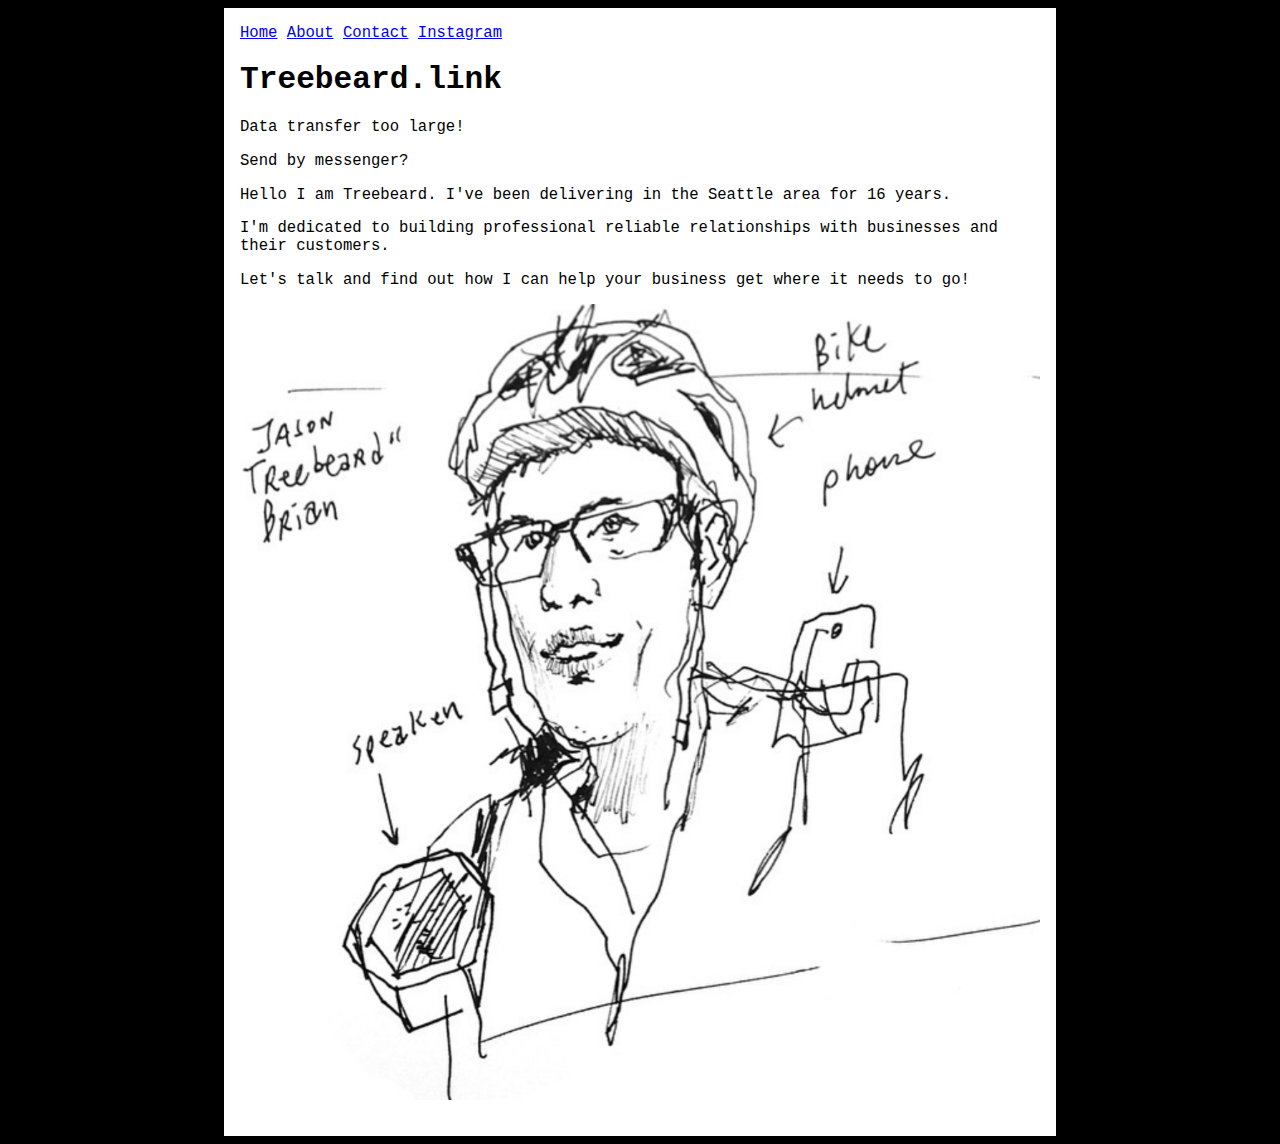
==== about.html @ 69d5822b "init" ====
<!DOCTYPE html>
<html lang="en">
<head>
    <meta charset="UTF-8">
    <meta name="viewport" content="width=device-width, initial-scale=1.0">
    <title>Document</title>
    <style>
        body {
            background-color: black;
            font-family: monospace;
            font-size: larger;
        }

        #main {
            width: 800px;
            background-color: white;
            margin: auto;
            padding: 1em;
        }

        #main textarea {
            width: 50%;
        }

        #main img {
            max-width: 100%;
        }
    </style>
</head>
<body>
    <div id="main">
        <div id="nav">
            <a href="./index.html">Home</a>
            <a href="./about.html">About</a>
            <a href="./contact.html">Contact</a>
            <a href="https://www.instagram.com/treebeardtransport/">Instagram</a>
        </div>

        <h1>Treebeard.link</h1>

        <p>Data transfer too large!</p>
        <p>Send by messenger?</p>

        <p>Hello I am Treebeard. I've been delivering in the Seattle area for 16 years.</p>
        <p>
            I'm dedicated to building professional reliable relationships with businesses and their customers.
        </p>
        <p>
            Let's talk and find out how I can help your business get where it needs to go!
        </p>

        <p>
            <img src="./treebeard.png" />
        </p>
    </div>
</body>
</html>
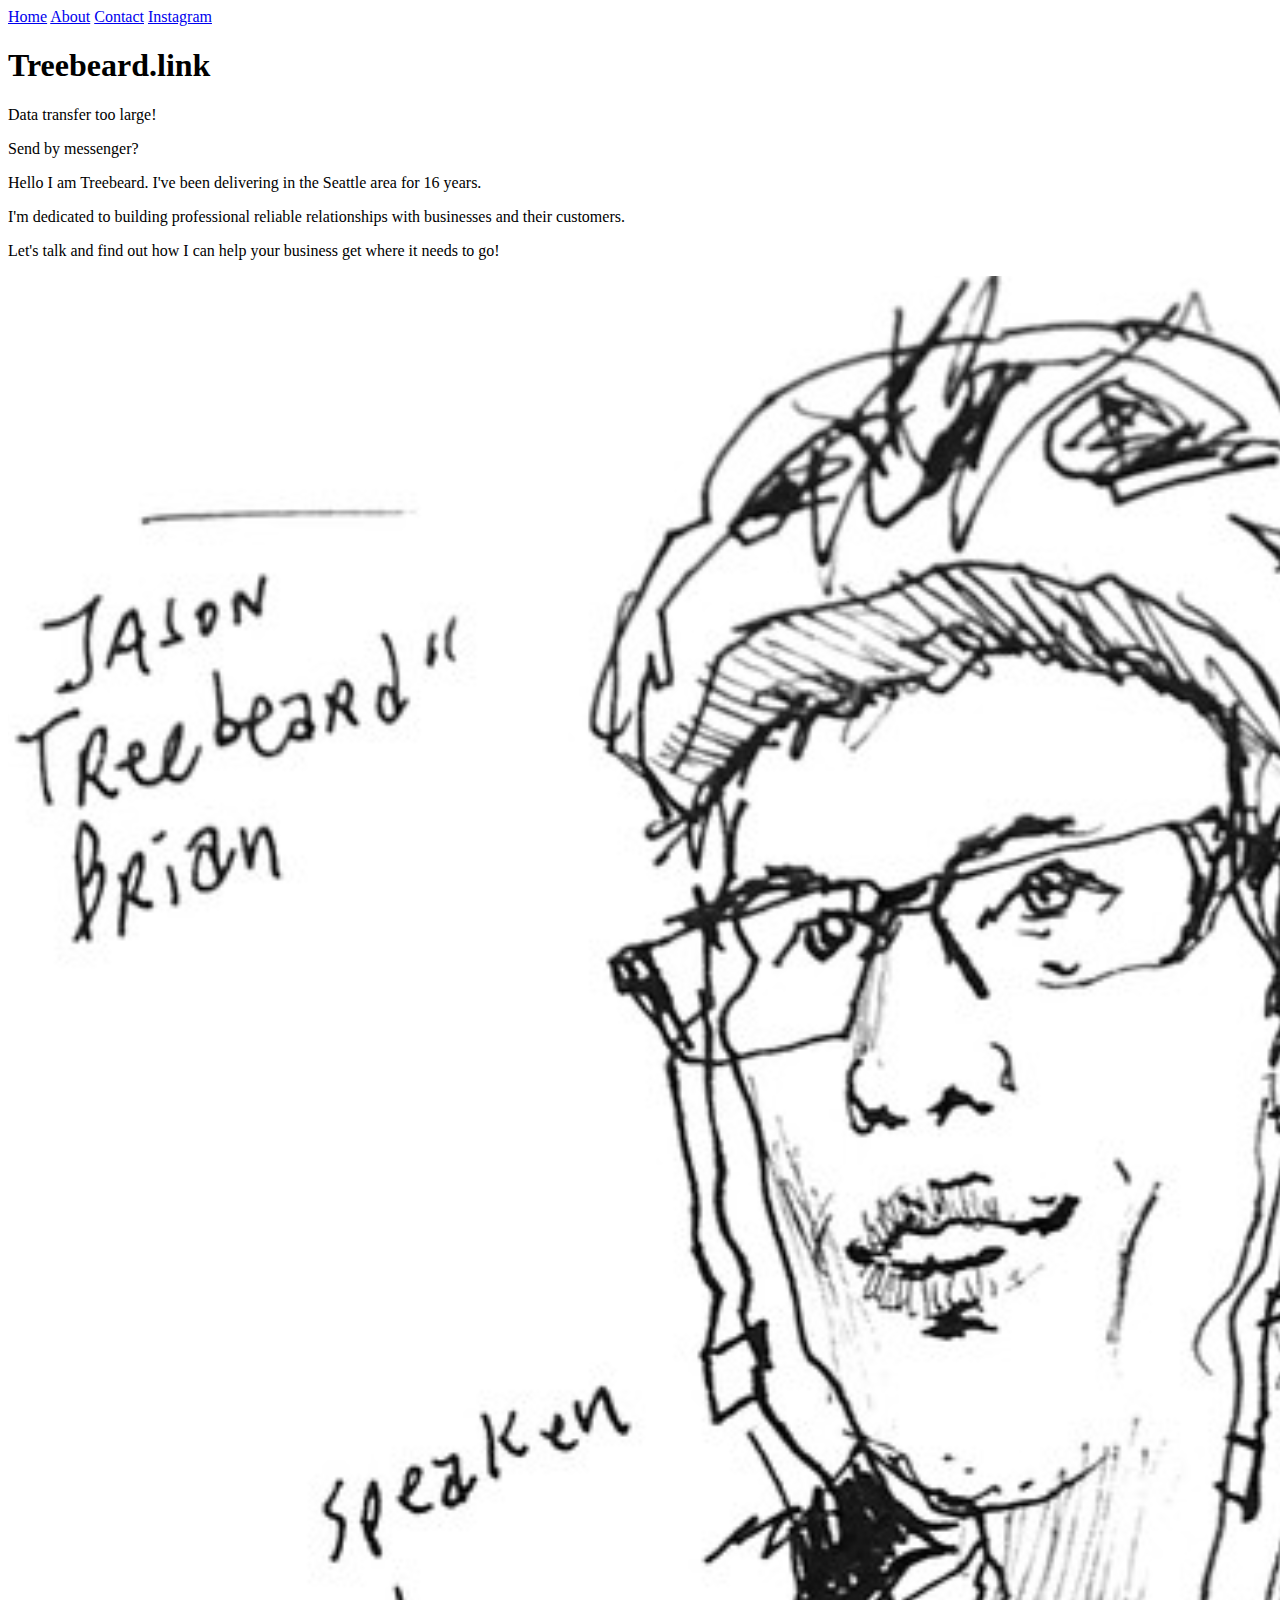
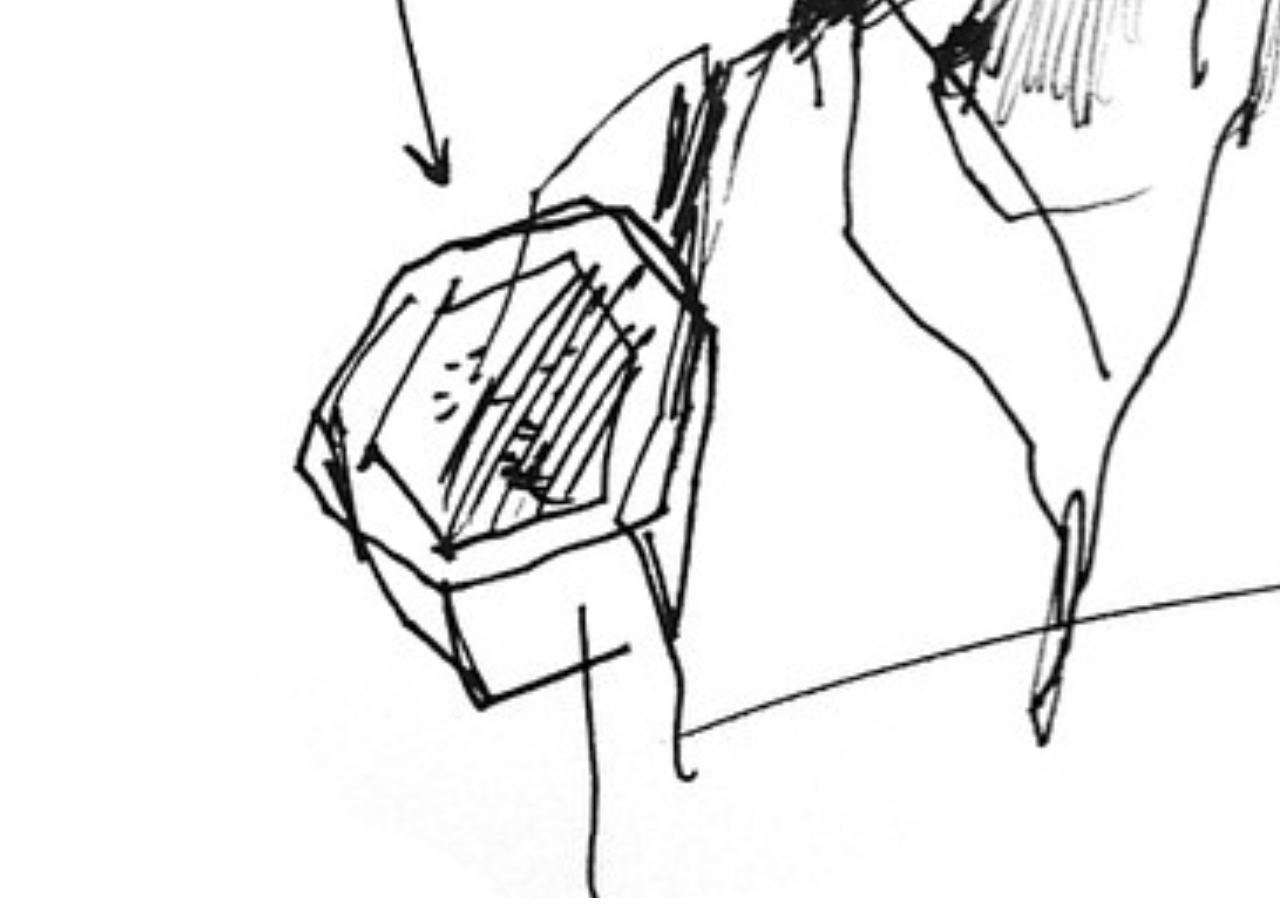
==== commit d2d5ca7c: "styling page for mobile" ====
--- a/about.html
+++ b/about.html
@@ -4,28 +4,7 @@
     <meta charset="UTF-8">
     <meta name="viewport" content="width=device-width, initial-scale=1.0">
     <title>Document</title>
-    <style>
-        body {
-            background-color: black;
-            font-family: monospace;
-            font-size: larger;
-        }
-
-        #main {
-            width: 800px;
-            background-color: white;
-            margin: auto;
-            padding: 1em;
-        }
-
-        #main textarea {
-            width: 50%;
-        }
-
-        #main img {
-            max-width: 100%;
-        }
-    </style>
+    <href rel="stylesheet" href="./style.css"></href>
 </head>
 <body>
     <div id="main">
